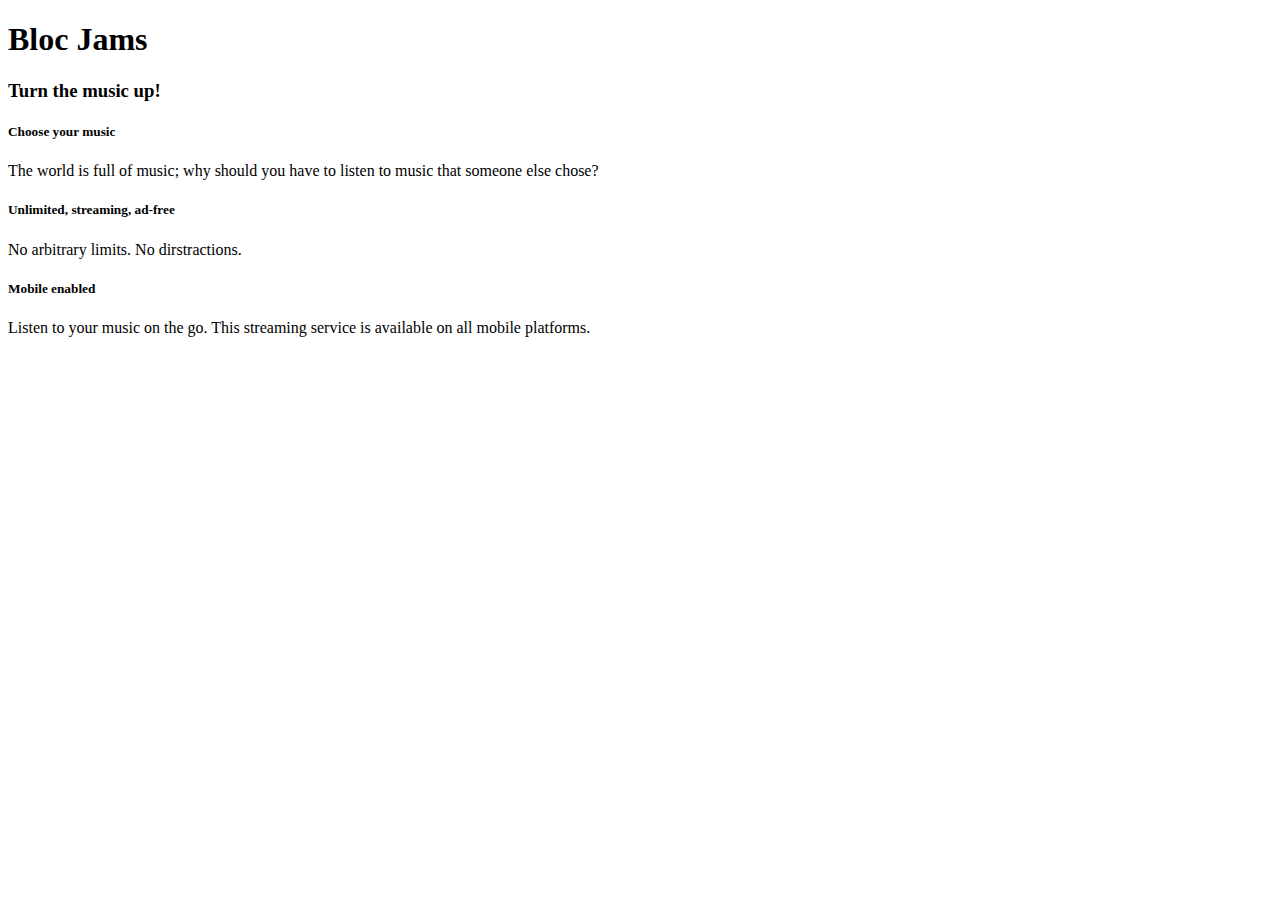
==== index.html @ c042dac3 "checkpoint 2 basic html" ====
<!DOCTYPE html>
<html>
  <head>
      <title>Bloc Jams</title>
  </head>
  <body>
      <div>
      </div>
      <div>
        <h1>Bloc Jams</h1>
        <h3>Turn the music up!</h3>
      </div>
      <div>
        <div>
          <h5>Choose your music</h5>
          <p>The world is full of music; why should you have to listen to music that someone else chose? </p>
        </div>
        <div>
          <h5>Unlimited, streaming, ad-free</h5>
          <p>No arbitrary limits. No dirstractions.</p>
        </div>
        <div>
          <h5>Mobile enabled</h5>
          <p>Listen to your music on the go. This streaming service is available on all mobile platforms.</p>
        </div>
      </div>
  </body>
</html>
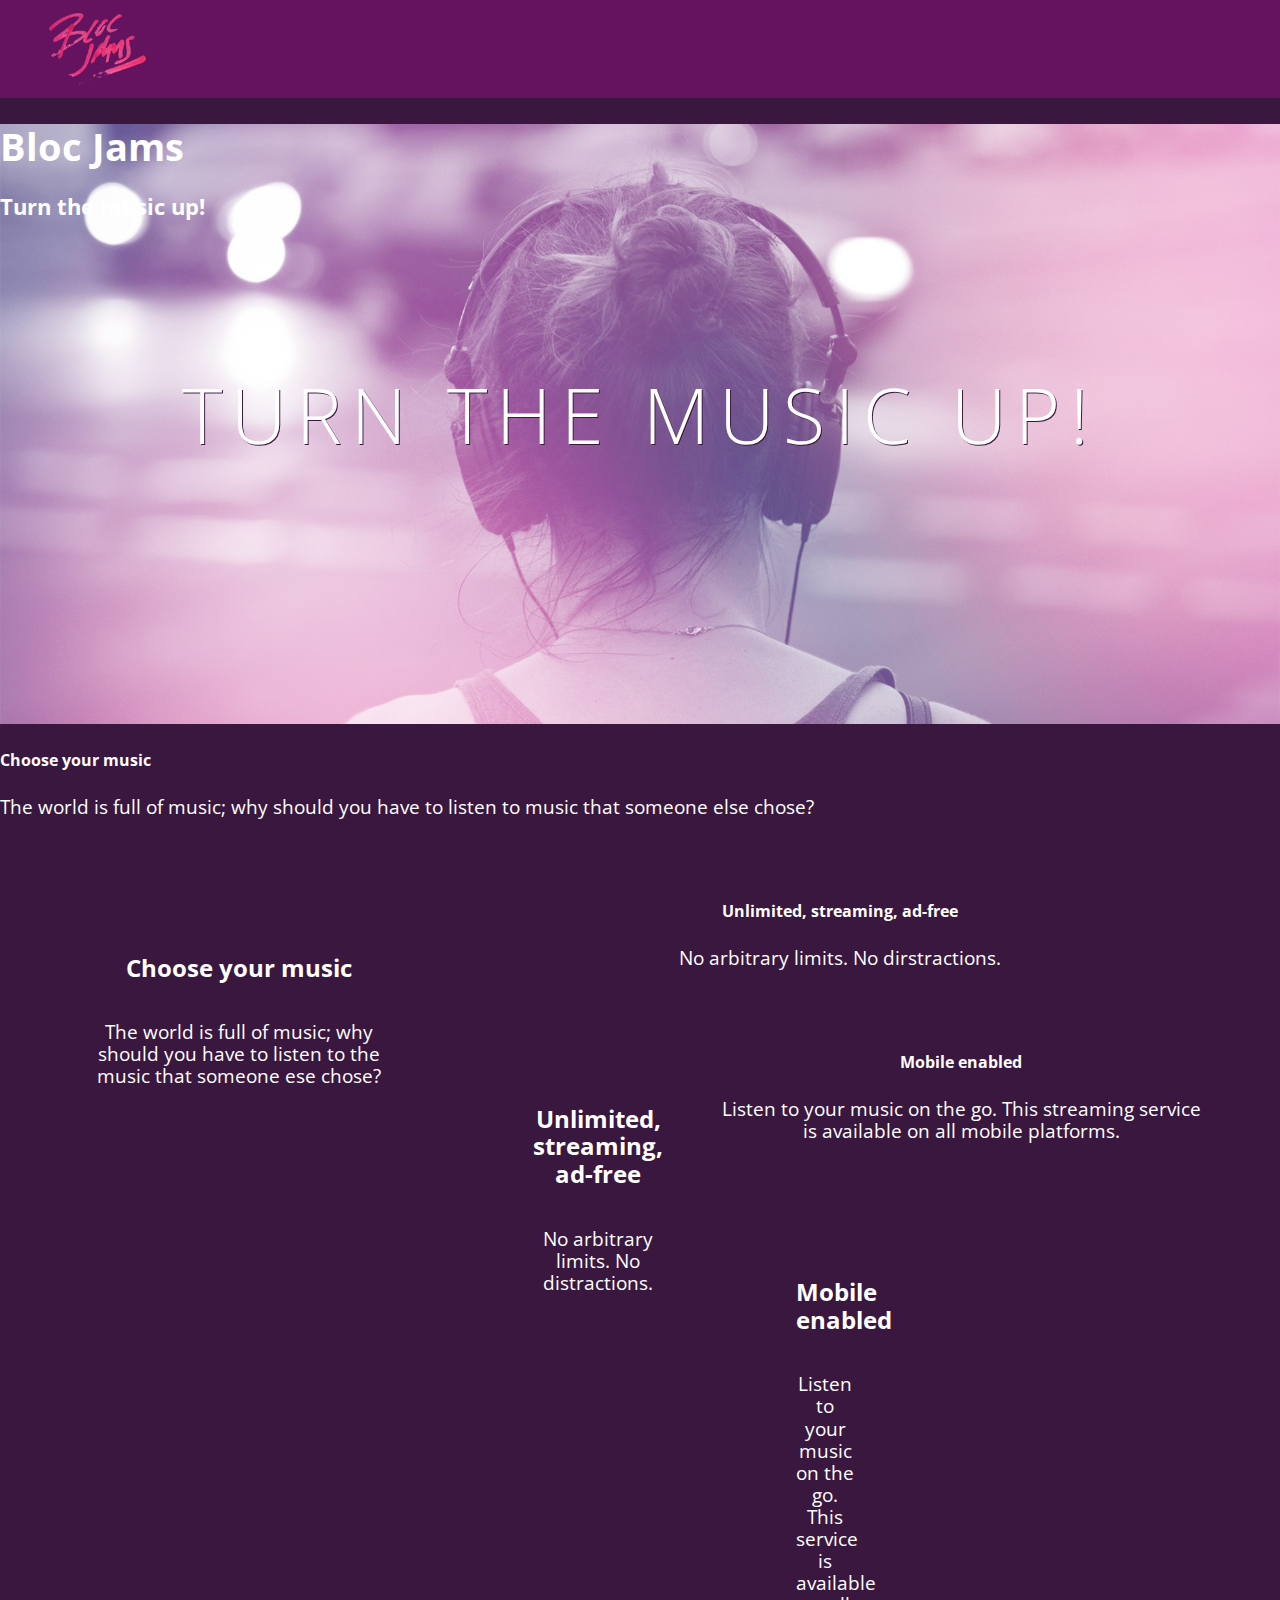
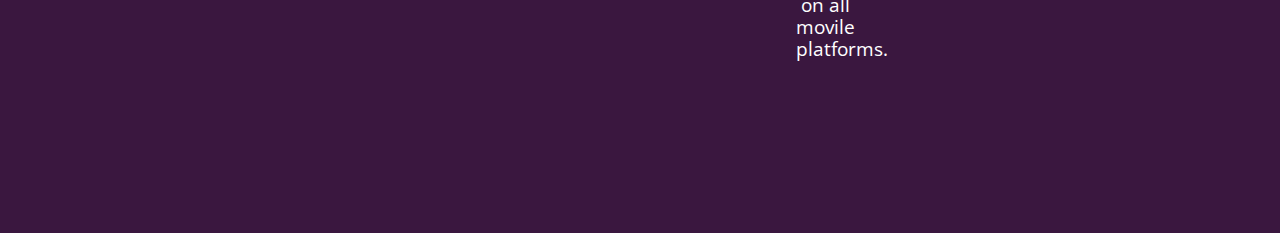
==== commit 10f588f2: "checkpoint 4 responsiveness completed" ====
--- a/index.html
+++ b/index.html
@@ -2,27 +2,54 @@
 <html>
   <head>
       <title>Bloc Jams</title>
+      <meta name="viewport" content="width=device-width, initial-scale=1">
+      <link rel="stylesheet" type="text/css" href="http://fonts.googleapis.com/css?family=Open+Sans:400,800,600,700,300">
+      <link rel="stylesheet" type="text/css" href="http://code.ionicframework.com/ionicons/2.0.1/css/ionicons.min.css">
+      <link rel="stylesheet" type="text/css" href="styles/normalize.css">
+      <link rel="stylesheet" type="text/css" href="styles/main.css">
+      <link rel="stylesheet" type="text/css" href="styles/landing.css">
   </head>
-  <body>
-      <div>
-      </div>
-      <div>
+  <body class="landing">
+      <nav>
+      <nav class="navbar">
+        <img src="assets/images/bloc_jams_logo.png" alt="bloc jams logo" class="logo">
+      </nav>
+      <section class="hero-content">
         <h1>Bloc Jams</h1>
         <h3>Turn the music up!</h3>
-      </div>
-      <div>
+        <h1 class="hero-title">Turn the music up!</h1>
+      </section>
+      <section>
         <div>
           <h5>Choose your music</h5>
           <p>The world is full of music; why should you have to listen to music that someone else chose? </p>
+      <section class="selling-points">
+      <section calss="selling-points container">
+        <div class="point">
+        <div class="point column third">
+          <span class="ion-music-note"></span>
+          <h5 class="point-title">Choose your music</h5>
+          <p class="point-description">The world is full of music; why should you have to listen to the music that someone ese chose?</p>
         </div>
         <div>
           <h5>Unlimited, streaming, ad-free</h5>
           <p>No arbitrary limits. No dirstractions.</p>
+        <div class="point">
+        <div class="point column third">
+            <span class"ion-radio-waves"></span>
+            <h5 class="point-title">Unlimited, streaming, ad-free</h5>
+            <p class="point-description">No arbitrary limits. No distractions.</p>
         </div>
         <div>
           <h5>Mobile enabled</h5>
           <p>Listen to your music on the go. This streaming service is available on all mobile platforms.</p>
+        <div class="point">
+        <div class="point column third">
+          <span class="ion-iphone"></span>
+          <h5 class="point-title">Mobile enabled</h5>
+          <p class="point-description">Listen to your music on the go. This service is available on all movile platforms.</p>
+
         </div>
-      </div>
+      </section>
   </body>
 </html>
--- a/styles/main.css
+++ b/styles/main.css
@@ -0,0 +1,54 @@
+*, *:before, *:after {
+    -moz-box-sizing: border-box;
+    -webkit-box-sizing: border-box;
+    box-sizing: border-box;
+}
+
+html {
+    height: 100%;
+    font-size: 100%;
+}
+
+body {
+    font-family: 'Open Sans';
+    color: white;
+    min-height: 100%;
+}
+
+.navbar {
+    padding: 0.5rem;
+    background-color: rgb(101,18,95);
+}
+
+.navbar > .logo {
+    position: relative;
+    left: 2rem;
+}
+
+.container {
+    margin: 0 auto;
+    max-width: 64rem;
+}
+
+/* Medium and small screens (640px) */
+@media (min-width: 640px) {
+  html { font-size: 112%; }
+  /* Style information will go here */
+  .column {
+      float: left;
+      padding-left: 1rem;
+      padding-right: 1rem;
+  }
+     .column.full { width: 100%; }
+     .column.two-thirds { width: 66.7%; }
+     .column.half { width: 50%; }
+     .column.third { width: 33.3%; }
+     .column.fourth { width: 25%; }
+     .column.flow-opposite { float: right; }
+}
+
+/* Large screens (1024px) */
+@media (min-width: 1024px) {
+  html { font-size: 120%; }
+  /* Style information will go here */
+}
--- a/styles/landing.css
+++ b/styles/landing.css
@@ -0,0 +1,52 @@
+body.landing {
+    background-color: rgb(58,23,63);
+}
+
+.hero-content {
+    position: relative;
+    min-height: 600px;
+    background-image: url(../assets/images/bloc_jams_bg.jpg);
+    background-repeat: no-repeat;
+    background-position: center center;
+    background-size: cover;
+}
+
+.hero-content .hero-title {
+    position: absolute;
+    top: 40%;
+    -webkit-transform: translateY(-50%);
+    -moz-transform: translateY(-50%);
+    transform: translateY(-50%);
+    width: 100%;
+    text-align: center;
+    font-size: 4rem;
+    font-weight: 300;
+    text-transform: uppercase;
+    letter-spacing: 0.5rem;
+    text-shadow: 1px 1px 0px rgb(58,23,63);
+}
+
+.selling-points {
+    position: relative;
+    display: table;
+    width: 100%;
+}
+
+.point {
+    display: table-cell;
+    position: relative;
+    padding: 2rem;
+    width: 33.3%;
+    text-align: center;
+}
+
+.point .point-title {
+    font-size: 1.25rem;
+}
+
+.ion-music-note,
+.ion-radio-waves,
+.ion-iphone {
+    color: rgb(233,50,117);
+    font-size: 5rem;
+}
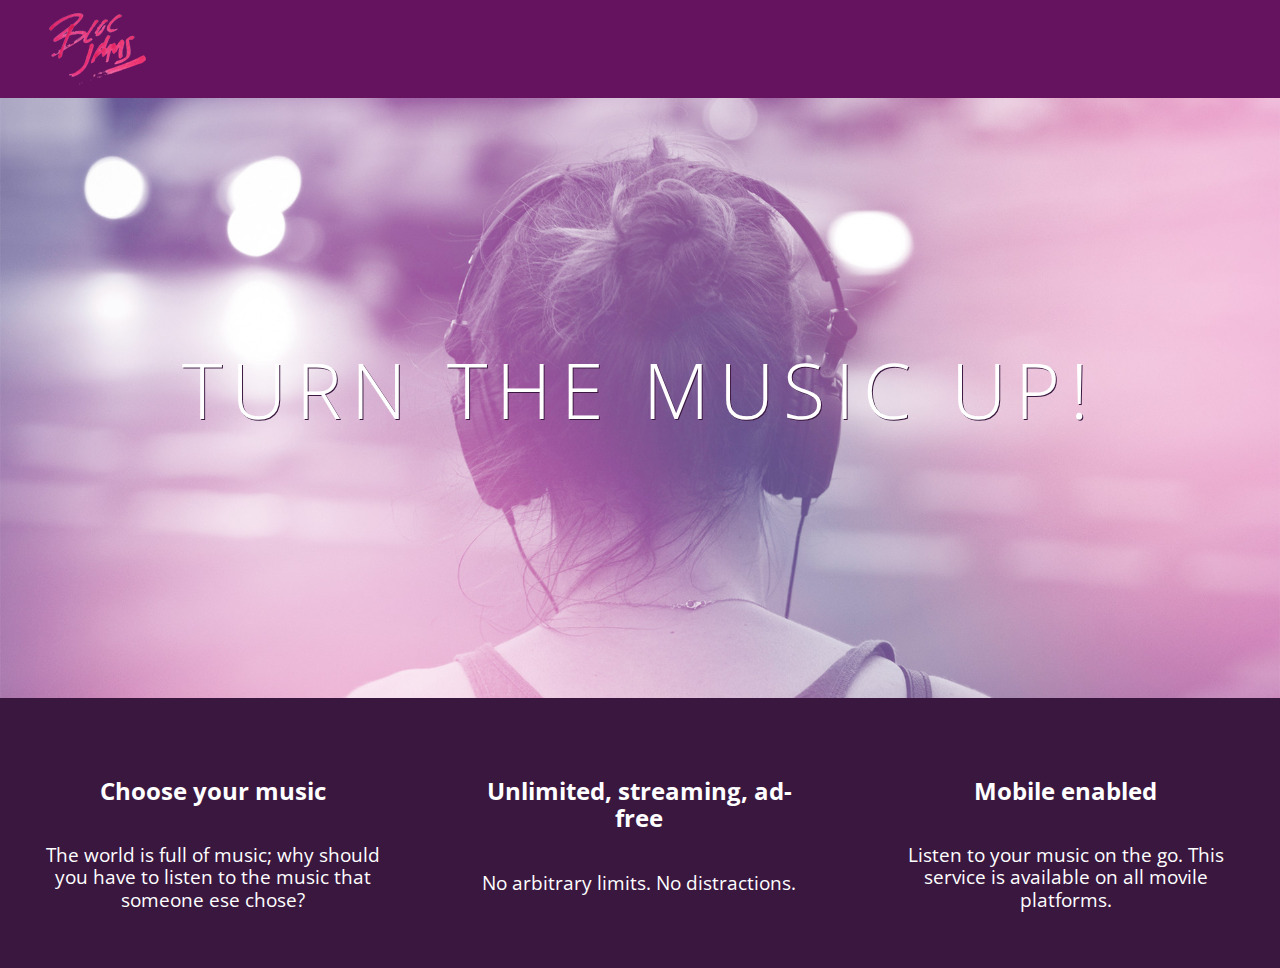
==== commit d3754329: "checkpoint 4 responsiveness completed" ====
--- a/index.html
+++ b/index.html
@@ -15,40 +15,25 @@
         <img src="assets/images/bloc_jams_logo.png" alt="bloc jams logo" class="logo">
       </nav>
       <section class="hero-content">
-        <h1>Bloc Jams</h1>
-        <h3>Turn the music up!</h3>
         <h1 class="hero-title">Turn the music up!</h1>
       </section>
-      <section>
-        <div>
-          <h5>Choose your music</h5>
-          <p>The world is full of music; why should you have to listen to music that someone else chose? </p>
-      <section class="selling-points">
       <section calss="selling-points container">
-        <div class="point">
         <div class="point column third">
           <span class="ion-music-note"></span>
           <h5 class="point-title">Choose your music</h5>
           <p class="point-description">The world is full of music; why should you have to listen to the music that someone ese chose?</p>
+          <div class="clearfix">
+          </div>
         </div>
-        <div>
-          <h5>Unlimited, streaming, ad-free</h5>
-          <p>No arbitrary limits. No dirstractions.</p>
-        <div class="point">
         <div class="point column third">
-            <span class"ion-radio-waves"></span>
+            <span class="ion-radio-waves"></span>
             <h5 class="point-title">Unlimited, streaming, ad-free</h5>
             <p class="point-description">No arbitrary limits. No distractions.</p>
         </div>
-        <div>
-          <h5>Mobile enabled</h5>
-          <p>Listen to your music on the go. This streaming service is available on all mobile platforms.</p>
-        <div class="point">
         <div class="point column third">
           <span class="ion-iphone"></span>
           <h5 class="point-title">Mobile enabled</h5>
           <p class="point-description">Listen to your music on the go. This service is available on all movile platforms.</p>
-
         </div>
       </section>
   </body>
--- a/styles/main.css
+++ b/styles/main.css
@@ -52,3 +52,13 @@
   html { font-size: 120%; }
   /* Style information will go here */
 }
+
+.clearfix::before,
+.clearfix::after {
+  content:" ";
+  display: table;
+}
+
+.clearfix::after {
+  clear: both;
+}
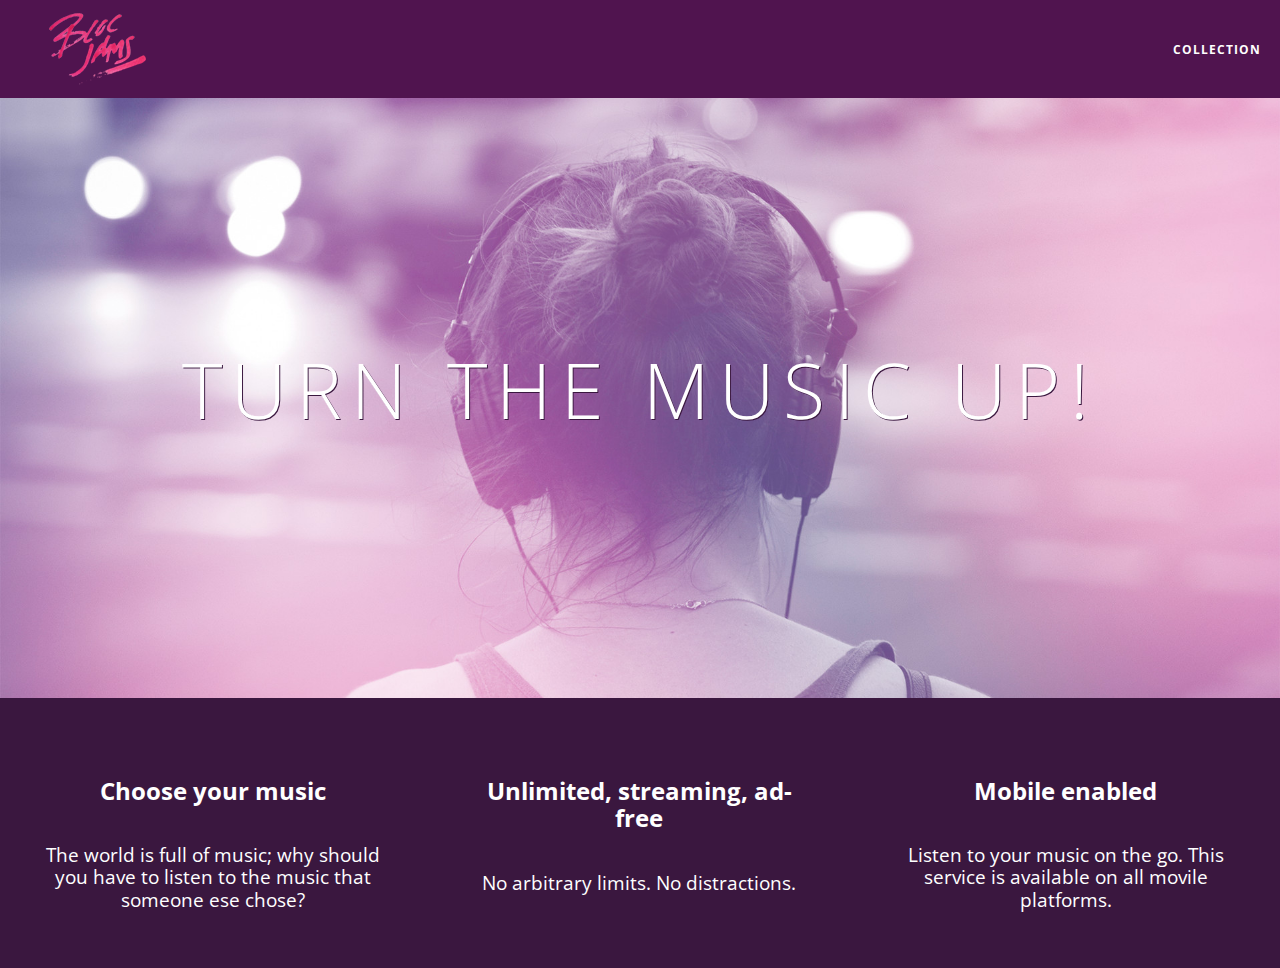
==== commit 05376723: "checkpoint 5 collection completed" ====
--- a/index.html
+++ b/index.html
@@ -12,7 +12,12 @@
   <body class="landing">
       <nav>
       <nav class="navbar">
-        <img src="assets/images/bloc_jams_logo.png" alt="bloc jams logo" class="logo">
+        <a href="index.html" class="logo">
+            <img src="assets/images/bloc_jams_logo.png" alt="bloc jams logo">
+        </a>
+        <div class="links-container">
+            <a href="collection.html" class="navbar-link">collection</a>
+        </div>
       </nav>
       <section class="hero-content">
         <h1 class="hero-title">Turn the music up!</h1>
--- a/styles/main.css
+++ b/styles/main.css
@@ -16,15 +16,46 @@
 }
 
 .navbar {
+    position: relative;
     padding: 0.5rem;
-    background-color: rgb(101,18,95);
+    background-color: rgba(101,18,95,0.5);
+    z-index: 1;
 }
 
-.navbar > .logo {
+.navbar .logo {
     position: relative;
     left: 2rem;
+    cursor: pointer;
 }
 
+.navbar .links-container {
+    display: table;
+    position: absolute;
+    top: 0;
+    right: 0;
+    height: 100px;
+    color: white;
+    text-decoration: none;
+}
+
+.links-container .navbar-link {
+    display: table-cell;
+    position: relative;
+    height: 100%;
+    padding-left: 1rem;
+    padding-right: 1rem;
+    vertical-align: middle;
+    color: white;
+    font-size: 0.625rem;
+    letter-spacing: 0.05rem;
+    font-weight: 700;
+    text-transform: uppercase;
+    text-decoration: none;
+    cursor: pointer;
+}
+.links-container .navbar-link:hover {
+  color: rgb(233,50,117);
+}
 .container {
     margin: 0 auto;
     max-width: 64rem;
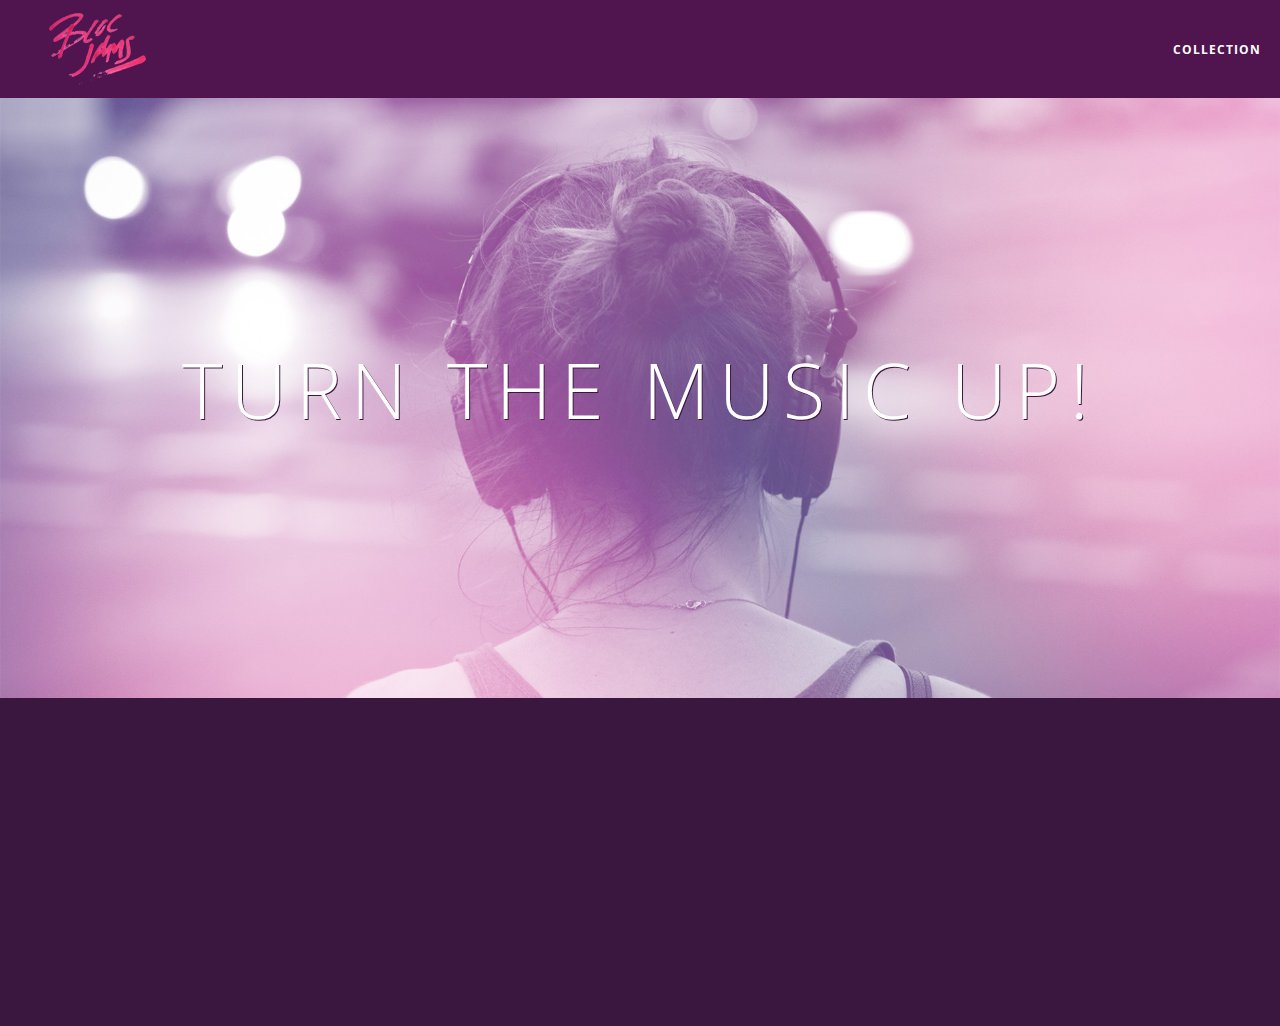
==== commit 53216af1: "checkpoint 9 completed" ====
--- a/index.html
+++ b/index.html
@@ -41,5 +41,6 @@
           <p class="point-description">Listen to your music on the go. This service is available on all movile platforms.</p>
         </div>
       </section>
+      <script src="scripts/landing.js"></script>
   </body>
 </html>
--- a/styles/main.css
+++ b/styles/main.css
@@ -60,6 +60,9 @@
     margin: 0 auto;
     max-width: 64rem;
 }
+.container.narrow {
+  max-width: 56rem;
+}
 
 /* Medium and small screens (640px) */
 @media (min-width: 640px) {
--- a/styles/landing.css
+++ b/styles/landing.css
@@ -38,6 +38,16 @@
     padding: 2rem;
     width: 33.3%;
     text-align: center;
+    opacity: 0;
+     -webkit-transform: scaleX(0.9) translateY(3rem);
+     -moz-transform: scaleX(0.9) translateY(3rem);
+     transform: scaleX(0.9) translateY(3rem);
+     -webkit-transition: all 0.25s ease-in-out;
+     -moz-transition: all 0.25s ease-in-out;
+     transition: all 0.25s ease-in-out;
+     -webkit-transition-delay: 0.2s;
+     -moz-transition-delay: 0.2s;
+     transition-delay: 0.2s;
 }
 
 .point .point-title {
